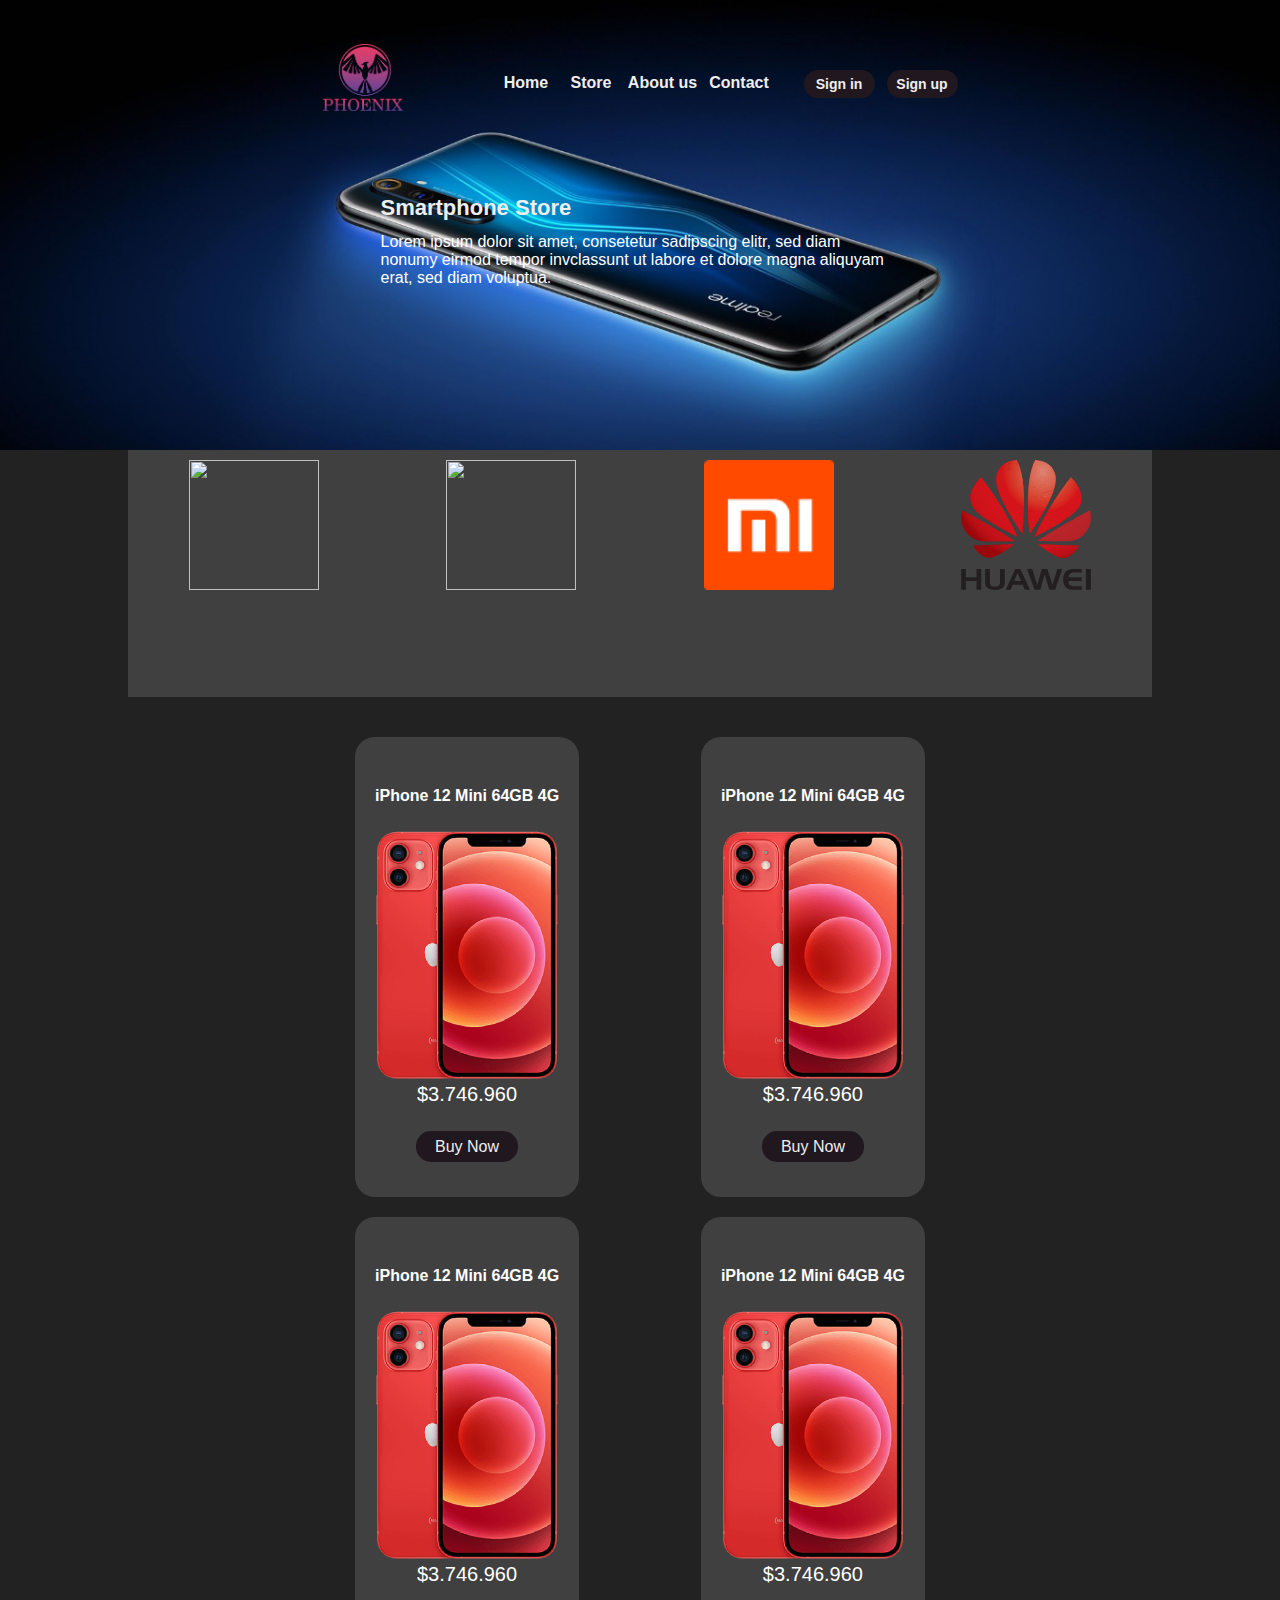
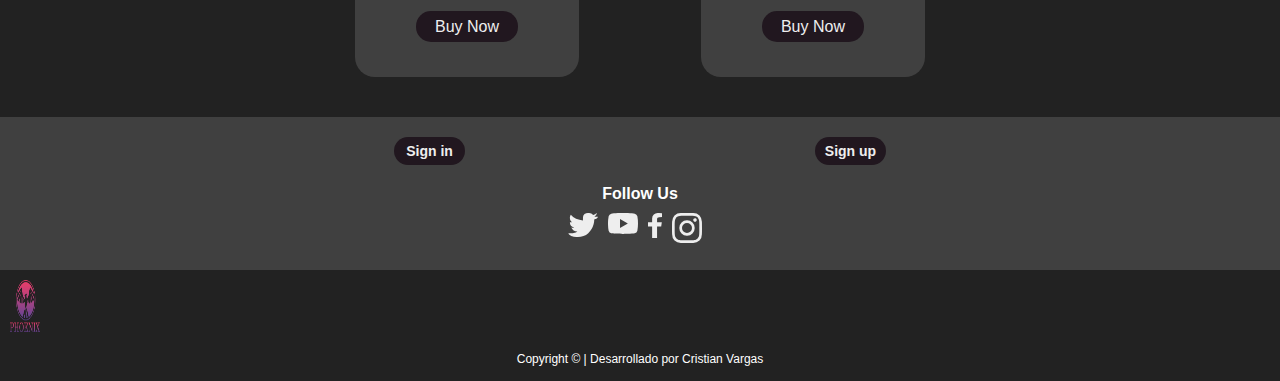
==== index.html @ 71bb582a "mend" ====
<!DOCTYPE html>
<html lang="en">
    <head>
        <meta charset="UTF-8">
        <meta name="robots" content="index, follow">
        <meta name="description" content="Store Celphone">
        <meta http-equiv="X-UA-Compatible" content="IE=edge">
        <meta name="viewport" content="wclassth=device-wclassth, initial-scale=1.0">
        <title>Document</title>
        <link rel="stylesheet" href="./css/style.css">
        <link rel="stylesheet" href="./css/tablet.css" media="screen and (min-width:600px)">
        <link rel="stylesheet" href="./css/desktop.css" media="screen and (min-width:800px)">
    </head>
    <body>
        <header class="site-header">
            <div class="header-container">
                <div class="header-menu">
                    <div class="logo-container">
                        <figure class="logo">
                            <a href="index.html">
                                <img src="./assets/img/Logo.png" alt="">
                            </a>
                            </figure>
                    </div>
                    <div class="menu-container">
                        <input type="checkbox" id="btn-nav">
                        <label for="btn-nav">
                            <img src="./assets/img/menu.svg" alt="">
                        </label>
                        <nav class="nav-menu">
                            <ul>
                                <li class="nav-menu_items home"><a href="">Home</a></li>
                                <li class="nav-menu_items"><a href="">Store</a></li>
                                <li class="nav-menu_items about"><a href="">About us</a></li>
                                <li class="nav-menu_items contact"><a href="">Contact</a></li>
                            </ul>
                        </nav>
                    </div>
                    <div class="sessions sessions-header">
                        <input class="btn btn-session login" type="button" value="Sign in">
                        <input class="btn btn-session registre" type="button" value="Sign up">
                    </div>
                </div>
            </div>
        </header>
        <main class="site-content">
            <!-- PORTADA -->
            <div class="cover-site">
                <div class="cover-text">
                    <h1 class="cover-text__title">Smartphone Store</h1>
                    <p class="cover-text__parrafo">Lorem ipsum dolor sit amet, consetetur sadipscing elitr, sed diam nonumy eirmod tempor invclassunt ut labore et dolore magna aliquyam erat, sed diam voluptua.</p>
                </div>
            </div>
            <div class="marks-site">
                <div class="marks-container">
                    <figure class="marks-container__items apple">
                        <img src="./assets/img/apple.svg" alt="">
                     </figure>
                    <figure class="marks-container__items">
                        <img src="./assets/img/galaxy.svg" alt="">
                     </figure>
                    <figure class="marks-container__items xiaomi">
                        <img src="./assets/img/xiaomi.png" alt="">
                     </figure>
                    <figure class="marks-container__items">
                        <img src="./assets/img/huawei.svg" alt="">
                     </figure>
                </div>
            </div>
            <div class="products-site">
                <div class="products-container">
                    <div class="products">
                        <p class="products-name">iPhone 12 Mini 64GB 4G</p>
                        <figure class="products-photo">
                            <img src="./assets/img/iphone12-red-1-lg-1@3x.png" alt="">
                        </figure>
                        <p class="products-price">$3.746.960</p>
                        <input class="btn" type="button" value="Buy Now">
                    </div>
                    <div class="products">
                        <p class="products-name">iPhone 12 Mini 64GB 4G</p>
                        <figure class="products-photo">
                            <img src="./assets/img/iphone12-red-1-lg-1@3x.png" alt="">
                        </figure>
                        <p class="products-price">$3.746.960</p>
                        <input class="btn" type="button" value="Buy Now">
                    </div>
                </div>
                <!-- MIRAR COMO USAR EL DISPLAY GRclass PARA LOS PRODUCTOS -->
                <div class="products-container products-two">
                    <div class="products">
                        <p class="products-name">iPhone 12 Mini 64GB 4G</p>
                        <figure class="products-photo">
                            <img src="./assets/img/iphone12-red-1-lg-1@3x.png" alt="">
                        </figure>
                        <p class="products-price">$3.746.960</p>
                        <input class="btn" type="button" value="Buy Now">
                    </div>
                    <div class="products">
                        <p class="products-name">iPhone 12 Mini 64GB 4G</p>
                        <figure class="products-photo">
                            <img src="./assets/img/iphone12-red-1-lg-1@3x.png" alt="">
                        </figure>
                        <p class="products-price">$3.746.960</p>
                        <input class="btn" type="button" value="Buy Now">
                    </div>
                </div>
            </div>
        </main>
        <footer class="site-footer">
            <div class="footer-container">
                <!-- botones de sesión -->
                <div class="sessions">
                    <input class="btn btn-session" type="button" value="Sign in">
                    <input class="btn btn-session" type="button" value="Sign up">
                </div>
                <div class="follows">
                    <!-- redes sociales -->
                    <p class="title-follow">Follow Us</p>
                    <div class="icon-follow">
                        <figure class="icon-follow__items">
                            <img src="./assets/img/twitter.svg" alt="">
                        </figure>
                        <figure class="icon-follow__items">
                            <img src="./assets/img/youtube.svg" alt="">
                        </figure>
                        <figure class="icon-follow__items">
                            <img src="./assets/img/facebook.svg" alt="">
                        </figure>
                        <figure class="icon-follow__items">
                            <img src="./assets/img/instagram.svg" alt="">
                        </figure>
                    </div>
                </div>
            </div>
            <div class="copyright-container">
                <figure class="logo logo-footer">
                    <img src="./assets/img/Logo.png" alt="">
                </figure>
                <p class="text-copyright">
                    Copyright &copy; | Desarrollado por Cristian Vargas
                </p>
            </div>
        </footer>
    </body>
</html>
---- css/style.css ----
* {
    box-sizing: border-box;
    margin: 0;
    padding: 0;
}

html {
    font-size: 62.5%;
    font-family: 'roboto', sans-serif;
    background-color: #222222;
}

h1 {
    font-size: 2.2rem; 
    color: #eeeeee;
}

a {
    display: block;
    text-decoration: none;
    color: #eeeeee;
}

p {
    color: white;
    font-size: 1.6rem;
    font-family: 'Segoe UI', Tahoma, Geneva, Verdana, sans-serif;
    font-weight: 100;
}

/* HEADER  */

.site-header {
    width: 100%;
    margin-bottom: 2rem;
    font-size: 1.6rem;
}

.header-container {
    padding-top: 2rem;
}

.logo-container {
    margin-bottom: 1.2rem;
}

.logo {
    margin: 0 auto;
    width: 8rem;
    height: 6.7rem;
}

.logo a {
    width: 100%;
    height: 100%;
}

.logo img{
    width: 100%;
    height: 100%;
}


#btn-nav {
    display: none;
}


#btn-nav:checked ~ .nav-menu {
    margin: 0;
}

.menu-container {
    padding-bottom: 1.2rem ;
}

.menu-container img {
    margin-top: .5rem;
}

.menu-container label {
    margin: 0 auto;
    display: block;
    box-sizing: content-box;
    width: 3rem;
    height: 3rem;
    padding: 1rem;
}

.menu-container label:hover {
    cursor: pointer;
    background: #404040;
}

.nav-menu {
    position: absolute;
    background-color: #222222;
    width: 100%;
    margin-left: -100%;
    padding-top: 1rem;
}

.nav-menu ul {
    list-style: none;
}

.nav-menu li {
    width: 100%;
    text-align: center;
    border-bottom: .1rem solid #404040;
    height: 100%;
}

.nav-menu li a {
    padding: 1.5rem;
    height: 100%;
    font-weight: bold;
}

.nav-menu__items .home {
    border-top: .1rem solid #404040; 
}

.nav-menu li a:hover {
    cursor: pointer;
    background-color: #404040;
}

/* CONTAINT */

    /* portada cell */

.cover-site {
    height: 28.6rem;
    min-height: 28.6rem;
    width: 100%;
    background-color: #404040;
    background-image: url("/assets/img/portada.png");
    background-repeat: no-repeat;
    background-position: center;
    background-size: contain;
}

.cover-text {
    padding: 2rem 3.6rem;
    margin-bottom: 2rem;
}

.cover-text__title {
    text-align: center;
    margin-top: 5rem;
}

.cover-text__parrafo {
    margin: 1.2rem 1.7rem 5rem;
}

    /* MARCAS */

.marks-site {
    margin-top: 2rem;
    width: 100%;
    height: 24.7rem;
    min-height: 24.7rem;
    background-color: #404040;
}

.marks-container {
    padding: 2rem 0rem;
    margin: 0rem 5.7rem;
    display: flex;
    flex-wrap: wrap;
    justify-content: space-between;
    align-content: center;
}

.marks-container__items {
    width: 8.7rem;
    height: 8.7rem;
}

.marks-container__items img {
    width: 100%;
    height: 100%;
}

.apple {
    margin-bottom: 3.3rem;
    margin-right: 3.3rem;
}

    /* PRODUCTS */

.products-site {
    margin: 2rem 1.6rem;
    /* border: 1px solid white; */
}

/* Contenedor de todos los productos, revisar display feColorMatrix */
.products-container {
    display: flex;
    justify-content: space-evenly;
}

.products {
    background-color: #404040 ;
    border-radius: 2rem;
    margin: 2rem 1rem;
    width: 15.4rem;
    min-width: 15.4rem;
    text-align: center;
}

/* Temporal mientras repaso display: grid */
.products-two .products {
    margin-top: 0;
}


.products .products-name {
    font-size: 1.2rem;
    font-weight: bold;
    padding-top: 2rem;
    margin-bottom: 2rem;
}

.products-photo {
    width: 13.2rem;
    margin: 0 auto;
}

.products-photo img {
    width: 100%;
}

.products .products-price {
    padding-top: 0;
    margin-bottom: 1rem;
}

/* BOTONES */
.btn {
    background-color: #21171F;
    width: 10.2rem;
    height: 3.1rem;
    margin: 0 2.6rem 2rem;
    border: none;
    border-radius: 1.5rem;
    color: #eeeeee;
    font-size: 1.6rem;
}

/* FOOTER  */


.footer-container {
    background-color: #404040;
    min-height:15.3rem ;
}

/* darle posición a los botones sign in y sign up */
.sessions {
    padding-top: 2rem;
    margin: 0rem 4.4rem 2rem;
    display: flex;
    justify-content: space-evenly;
    align-self: center;
}

.btn-session {
    margin: 0;
}


.follows {
    text-align: center;
}

.title-follow {
    font-weight: bold;
}

/* centrar los iconos de redes sociales */
.icon-follow {
    display: flex;
    justify-content: center;
    align-self: center;
    margin: 0 auto;
}

.icon-follow__items {
    padding-right: 1rem;
    padding-top: 1rem;
}

.logo-footer {
    padding: 1rem 1rem .5rem; /*arriba, derecha-izquierda, abajo*/
    width: 5rem;
}

.text-copyright {
    text-align: center;
    font-size: 1.2rem;
    padding: 1.5rem;
    height: 100%;
}

/* quitar los botones de la sesiones del header mobile */
.sessions-header {
    display:none
}
---- css/tablet.css ----
.site-header {
    margin: 0 auto;
}

.header-container {
    background-image: url("/assets/img/portadaWeb.png");
    background-repeat: no-repeat;
    background-position: center center;
    background-size: cover;
    width: 100%;
    position: relative;
    height: 45rem;
    padding: 0;
    padding-top: 4.4rem;
}

.header-menu {
    /* width: 62.5rem; */
    max-width: 63.5rem;
    height: 6.7rem;
    margin: 0 auto;
    margin-bottom: 25px;
    /* margin: 0 5.8rem; */
    display: flex;
    flex-wrap: wrap;
    justify-content: space-between;
    align-items: center;
    text-align: center;
}

.logo{
    /* width: 6.7rem; */
    /* height: 5.6rem; */
    margin: 0;
    margin-right: 6rem;
}


/* retirar el menu burguer */
.menu-container {
    padding: 0;
} 

#btn-nav,
.menu-container label {
    display: none;
}

/* retirar el menu burguer */
.nav-menu {
    width: 100%;
    position: static;
    margin: 0 auto;
    padding: 0;
    background-color: transparent;
}

.nav-menu ul {
    margin-left: 1.2rem;
    display: flex;
    justify-content: space-between;
    align-self: center;
}

.nav-menu ul li,
.home {
    width: 6.5rem;
    border: none;
    /* width: 65px; */
    /* margin-right: 1rem; */
    /* border-left: 1px solid #222222; */
}

.nav-menu li a {
    padding: 0;
    padding-top: 10px;
    height: 4rem;
}

.about {
    width: 78px;
}

.about a {
    width: 78px;
    padding-right: 1rem;
}

.contact {
    width: 78px;
    margin-left: 1.8rem;
}

.nav-menu li a:hover {
    background-color:dodgerblue;
}

/* mostrar los botones se las sesiones en tablet */
.sessions-header {
    display:flex;
    justify-content: space-evenly;
    margin: 0;
    padding: 0;
    margin-left: 1.3rem;
}

.btn-session {
    width: 7.1rem;
    height: 2.8rem;
    font-size: 1.4rem;
    font-weight: bold;
}

.btn-session:hover {
    cursor: pointer;
    background-color: #222222;
}

.login {
    margin-right: 1.2rem;
}

/* CONTAINT */
    /* PORTADA */
/* quitar la imagen de la portada mobile, 
subir el contenido a la región del header */
.cover-site {
    background-image: none;
    background-color: transparent;
    position: absolute;
    top: 12.5rem;
    margin: 0 auto;
}

.cover-text {
    margin: 0 auto;
    max-width: 62.5rem;
}

.cover-text__title {
    text-align: start;
    margin-left: 1.7rem;
}

/* MARCAS */
.marks-site {
    margin: 0;
}

.marks-container {
    width: 90%;
    padding: 0;
    margin: 0 auto;
    margin-top: 5.6rem;
    margin-bottom: 5.6rem;
}

/* darle tamaños especificos a los contenedores de imagenes */
.marks-container__items {
    min-width: 13rem;
    min-height: 13rem;
    margin: 0 auto;
    margin: 1rem;
}

    /* PRODUCTS */
.products {
    width: 22.4rem;
    max-width: 57.4rem;
    height: 46rem;
}

.products .products-name {
    font-size: 1.6rem;
    margin-bottom: 2rem;
    margin-top: 3rem;
}

.products-photo {
    width: 19.2rem;
    height: 25.8rem;
}

.products .products-price {
    /* margin-top: 1rem; */
    margin-bottom: 2.5rem;
    font-size: 2rem;

}

.btn-buy {
    width: 14.6rem;
    height: 4.5rem;
    margin-bottom: 3rem;
    font-size: 1.6rem;
}

/* resolution desktop*/

@media (min-width: 1000px) {
    .site-header {
        width: 100%;
    }
    .site-content {
        width: 80%;
        margin: 0 auto;
        min-width: 100rem;
    }

    .cover-site {
        width: 80%;
        margin: 0 auto;
    }

    .marks-container {
        max-width: 90%;
        margin: 0 auto;
    }

    .products-container {
        max-width: 80%;
        margin: 0 auto;
    }
}
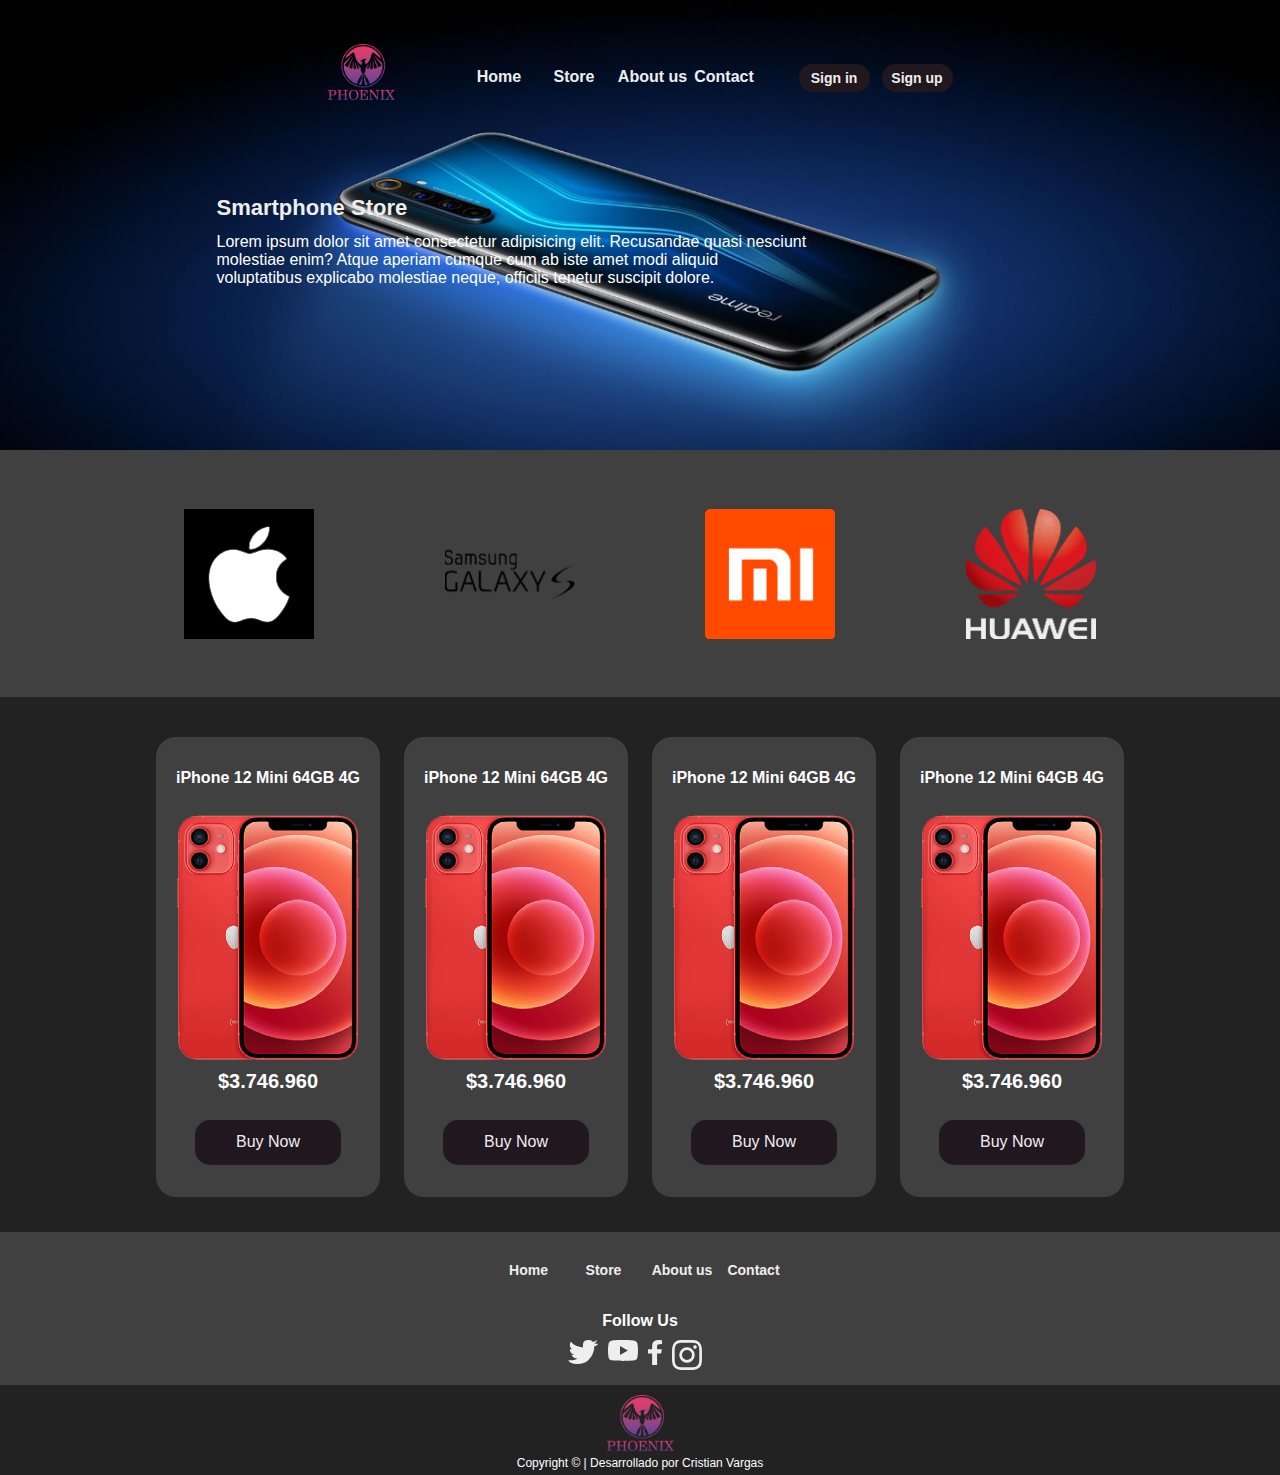
==== commit da99107e: "responsive desing: Footer" ====
--- a/index.html
+++ b/index.html
@@ -9,7 +9,7 @@
         <title>Document</title>
         <link rel="stylesheet" href="./css/style.css">
         <link rel="stylesheet" href="./css/tablet.css" media="screen and (min-width:600px)">
-        <link rel="stylesheet" href="./css/desktop.css" media="screen and (min-width:800px)">
+        <link rel="stylesheet" href="./css/desktop.css" media="screen and (min-width:1000px)">
     </head>
     <body>
         <header class="site-header">
@@ -32,7 +32,7 @@
                                 <li class="nav-menu_items home"><a href="">Home</a></li>
                                 <li class="nav-menu_items"><a href="">Store</a></li>
                                 <li class="nav-menu_items about"><a href="">About us</a></li>
-                                <li class="nav-menu_items contact"><a href="">Contact</a></li>
+                                <li class="nav-menu_items"><a href="">Contact</a></li>
                             </ul>
                         </nav>
                     </div>
@@ -48,22 +48,36 @@
             <div class="cover-site">
                 <div class="cover-text">
                     <h1 class="cover-text__title">Smartphone Store</h1>
-                    <p class="cover-text__parrafo">Lorem ipsum dolor sit amet, consetetur sadipscing elitr, sed diam nonumy eirmod tempor invclassunt ut labore et dolore magna aliquyam erat, sed diam voluptua.</p>
+                    <p class="cover-text__parrafo">Lorem ipsum dolor sit amet consectetur adipisicing elit. Recusandae quasi nesciunt molestiae enim? Atque aperiam cumque cum ab iste amet modi aliquid voluptatibus explicabo molestiae neque, officiis tenetur suscipit dolore.</p>
                 </div>
             </div>
             <div class="marks-site">
                 <div class="marks-container">
                     <figure class="marks-container__items apple">
-                        <img src="./assets/img/apple.svg" alt="">
+                        <!-- tamaños de las imagenes segun la resolución de pantalla -->
+                        <img srcset="./assets/img/apple.png 200w,
+                                     ./assets/img/apple@2x.png 600w,
+                                     ./assets/img/apple@3x.png 800w"
+                             sizes="(min-width:375px) 375w"
+                             src="./assets/img/apple.png" alt="">
                      </figure>
                     <figure class="marks-container__items">
-                        <img src="./assets/img/galaxy.svg" alt="">
+                        <img srcset="./assets/img/galaxy.png 200w,
+                                     ./assets/img/galaxy@2x.png 600w,
+                                     ./assets/img/galaxy@3x.png 800w"
+                             src="./assets/img/galaxy.png" alt="">
                      </figure>
                     <figure class="marks-container__items xiaomi">
-                        <img src="./assets/img/xiaomi.png" alt="">
+                        <img srcset="./assets/img/xiaomi.png 200w,
+                                     ./assets/img/xiaomi@2x.png 600w,
+                                     ./assets/img/xiaomi@3x.png 800w"
+                             src="./assets/img/xiaomi.png" alt="">
                      </figure>
                     <figure class="marks-container__items">
-                        <img src="./assets/img/huawei.svg" alt="">
+                        <img srcset="./assets/img/huawei.png 200w,
+                                     ./assets/img/huawei@2x.png 600w,
+                                     ./assets/img/huawei@3x.png 800w"
+                             src="./assets/img/huawei.svg" alt="">
                      </figure>
                 </div>
             </div>
@@ -75,7 +89,7 @@
                             <img src="./assets/img/iphone12-red-1-lg-1@3x.png" alt="">
                         </figure>
                         <p class="products-price">$3.746.960</p>
-                        <input class="btn" type="button" value="Buy Now">
+                        <input class="btn btn-buy" type="button" value="Buy Now">
                     </div>
                     <div class="products">
                         <p class="products-name">iPhone 12 Mini 64GB 4G</p>
@@ -83,18 +97,7 @@
                             <img src="./assets/img/iphone12-red-1-lg-1@3x.png" alt="">
                         </figure>
                         <p class="products-price">$3.746.960</p>
-                        <input class="btn" type="button" value="Buy Now">
-                    </div>
-                </div>
-                <!-- MIRAR COMO USAR EL DISPLAY GRclass PARA LOS PRODUCTOS -->
-                <div class="products-container products-two">
-                    <div class="products">
-                        <p class="products-name">iPhone 12 Mini 64GB 4G</p>
-                        <figure class="products-photo">
-                            <img src="./assets/img/iphone12-red-1-lg-1@3x.png" alt="">
-                        </figure>
-                        <p class="products-price">$3.746.960</p>
-                        <input class="btn" type="button" value="Buy Now">
+                        <input class="btn btn-buy"  type="button" value="Buy Now">
                     </div>
                     <div class="products">
                         <p class="products-name">iPhone 12 Mini 64GB 4G</p>
@@ -102,15 +105,35 @@
                             <img src="./assets/img/iphone12-red-1-lg-1@3x.png" alt="">
                         </figure>
                         <p class="products-price">$3.746.960</p>
-                        <input class="btn" type="button" value="Buy Now">
+                        <input class="btn btn-buy" type="button" value="Buy Now">
                     </div>
+
+                    <div class="products">
+                        <p class="products-name">iPhone 12 Mini 64GB 4G</p>
+                        <figure class="products-photo">
+                            <img src="./assets/img/iphone12-red-1-lg-1@3x.png" alt="">
+                        </figure>
+                        <p class="products-price">$3.746.960</p>
+                        <input class="btn btn-buy" type="button" value="Buy Now">
+                    </div>
+
                 </div>
             </div>
         </main>
         <footer class="site-footer">
             <div class="footer-container">
+                <div class="menu-container">
+                    <nav class="nav-menu menu-footer">
+                        <ul>
+                            <li class="nav-menu_items home"><a href="">Home</a></li>
+                            <li class="nav-menu_items"><a href="">Store</a></li>
+                            <li class="nav-menu_items about"><a href="">About us</a></li>
+                            <li class="nav-menu_items"><a href="">Contact</a></li>
+                        </ul>
+                    </nav>
+                </div>
                 <!-- botones de sesión -->
-                <div class="sessions">
+                <div class="sessions btn-footer">
                     <input class="btn btn-session" type="button" value="Sign in">
                     <input class="btn btn-session" type="button" value="Sign up">
                 </div>
--- a/css/style.css
+++ b/css/style.css
@@ -24,12 +24,11 @@
 p {
     color: white;
     font-size: 1.6rem;
-    font-family: 'Segoe UI', Tahoma, Geneva, Verdana, sans-serif;
+    font-family: 'roboto', sans-serif;
     font-weight: 100;
 }
 
 /* HEADER  */
-
 .site-header {
     width: 100%;
     margin-bottom: 2rem;
@@ -50,21 +49,14 @@
     height: 6.7rem;
 }
 
-.logo a {
-    width: 100%;
-    height: 100%;
-}
-
 .logo img{
     width: 100%;
     height: 100%;
 }
-
 
 #btn-nav {
     display: none;
 }
-
 
 #btn-nav:checked ~ .nav-menu {
     margin: 0;
@@ -102,6 +94,10 @@
 
 .nav-menu ul {
     list-style: none;
+    display: flex;
+    flex-direction: column;
+    margin: 0;
+    padding: 0;
 }
 
 .nav-menu li {
@@ -112,6 +108,8 @@
 }
 
 .nav-menu li a {
+    margin: 0 auto;
+    display: block;
     padding: 1.5rem;
     height: 100%;
     font-weight: bold;
@@ -127,21 +125,20 @@
 }
 
 /* CONTAINT */
-
     /* portada cell */
+.site-content {
+    margin: 0 auto;
+}
 
 .cover-site {
+    background-image: url("/assets/img/portadaWeb.png");
+    background-repeat: no-repeat;
+    background-position: center;
+    background-size: cover;
     height: 28.6rem;
     min-height: 28.6rem;
     width: 100%;
     background-color: #404040;
-    background-image: url("/assets/img/portada.png");
-    background-repeat: no-repeat;
-    background-position: center;
-    background-size: contain;
-}
-
-.cover-text {
     padding: 2rem 3.6rem;
     margin-bottom: 2rem;
 }
@@ -152,90 +149,100 @@
 }
 
 .cover-text__parrafo {
-    margin: 1.2rem 1.7rem 5rem;
+    margin: 1.2rem 1.7rem 0;
 }
 
     /* MARCAS */
-
 .marks-site {
     margin-top: 2rem;
     width: 100%;
-    height: 24.7rem;
+    min-width: 37.5rem;
+    height: 100%;
     min-height: 24.7rem;
+    display: flex;
+    justify-content: space-between;
+    flex-wrap: wrap;
     background-color: #404040;
 }
 
 .marks-container {
-    padding: 2rem 0rem;
-    margin: 0rem 5.7rem;
+    width: 100%;
+    margin: 0 auto;
     display: flex;
     flex-wrap: wrap;
+    justify-content: space-evenly;
+    align-content: center;
+}
+
+.marks-container__items {
+    max-width: 8.7rem;
+    max-height: 8.7rem;
+    margin: 2rem;
+}
+
+.marks-container__items img {
+    width: 100%;
+    height: 100%;
+}
+
+    /* PRODUCTS */
+.products-site {
+    margin: 2rem 2rem;
+    /* border: 1px solid white; */
+}
+
+/* Contenedor de todos los productos, revisar display feColorMatrix */
+.products-container {
+    padding-top: 2rem;
+    display: flex;
     justify-content: space-between;
     align-content: center;
-}
-
-.marks-container__items {
-    width: 8.7rem;
-    height: 8.7rem;
-}
-
-.marks-container__items img {
-    width: 100%;
-    height: 100%;
-}
-
-.apple {
-    margin-bottom: 3.3rem;
-    margin-right: 3.3rem;
-}
-
-    /* PRODUCTS */
-
-.products-site {
-    margin: 2rem 1.6rem;
-    /* border: 1px solid white; */
-}
-
-/* Contenedor de todos los productos, revisar display feColorMatrix */
-.products-container {
-    display: flex;
-    justify-content: space-evenly;
+    flex-wrap: wrap;
 }
 
 .products {
     background-color: #404040 ;
     border-radius: 2rem;
-    margin: 2rem 1rem;
-    width: 15.4rem;
+    display: flex;
+    flex-wrap: wrap;
+    justify-content: space-evenly;
+    align-content: center;
+    flex-direction: column;
+    margin: 0 auto;
+    margin-bottom: 1.5rem;
     min-width: 15.4rem;
-    text-align: center;
+    height: 100%;
+    min-height: 31.6rem;
 }
 
 /* Temporal mientras repaso display: grid */
-.products-two .products {
-    margin-top: 0;
-}
-
-
 .products .products-name {
     font-size: 1.2rem;
     font-weight: bold;
-    padding-top: 2rem;
+    margin: 0 auto;
     margin-bottom: 2rem;
+    margin-top: 2rem;
 }
 
 .products-photo {
     width: 13.2rem;
+    min-width: 13.2rem;
+    height: 17.8rem;
+    min-height: 17.8rem;
     margin: 0 auto;
 }
 
 .products-photo img {
     width: 100%;
+    height: 100%;
 }
 
 .products .products-price {
     padding-top: 0;
+    margin: 0 auto;
     margin-bottom: 1rem;
+    font-size: 1.6rem;
+    font-weight: bold;
 }
 
 /* BOTONES */
@@ -243,16 +250,20 @@
     background-color: #21171F;
     width: 10.2rem;
     height: 3.1rem;
-    margin: 0 2.6rem 2rem;
+    margin: 0 auto;
     border: none;
     border-radius: 1.5rem;
     color: #eeeeee;
     font-size: 1.6rem;
+    margin-bottom: 2rem;
+}
+
+.btn:hover {
+    cursor: pointer;
+    background-color: #222222;
 }
 
 /* FOOTER  */
-
-
 .footer-container {
     background-color: #404040;
     min-height:15.3rem ;
@@ -271,7 +282,6 @@
     margin: 0;
 }
 
-
 .follows {
     text-align: center;
 }
@@ -294,14 +304,17 @@
 }
 
 .logo-footer {
-    padding: 1rem 1rem .5rem; /*arriba, derecha-izquierda, abajo*/
+    /* padding: 1rem 1rem .5rem; arriba, derecha-izquierda, abajo */
+    margin: 0 auto;
+    margin-top: 1rem;
     width: 5rem;
+    height: 4.2rem;
 }
 
 .text-copyright {
     text-align: center;
     font-size: 1.2rem;
-    padding: 1.5rem;
+    padding: 0.5rem;
     height: 100%;
 }
 
--- a/css/tablet.css
+++ b/css/tablet.css
@@ -16,9 +16,9 @@
 }
 
 .header-menu {
-    /* width: 62.5rem; */
-    max-width: 63.5rem;
-    height: 6.7rem;
+    width: 62.5rem;
+    max-width: 62.5rem;
+    height: 5.6rem;
     margin: 0 auto;
     margin-bottom: 25px;
     /* margin: 0 5.8rem; */
@@ -30,12 +30,11 @@
 }
 
 .logo{
-    /* width: 6.7rem; */
-    /* height: 5.6rem; */
+    width: 6.7rem;
+    height: 5.6rem;
     margin: 0;
     margin-right: 6rem;
 }
-
 
 /* retirar el menu burguer */
 .menu-container {
@@ -58,18 +57,16 @@
 
 .nav-menu ul {
     margin-left: 1.2rem;
-    display: flex;
-    justify-content: space-between;
+    flex-direction: row;
+    justify-content: center;
     align-self: center;
 }
 
 .nav-menu ul li,
 .home {
-    width: 6.5rem;
     border: none;
-    /* width: 65px; */
-    /* margin-right: 1rem; */
-    /* border-left: 1px solid #222222; */
+    width: 65px;
+    margin-right: 1rem;
 }
 
 .nav-menu li a {
@@ -78,18 +75,9 @@
     height: 4rem;
 }
 
-.about {
-    width: 78px;
-}
-
 .about a {
-    width: 78px;
-    padding-right: 1rem;
-}
-
-.contact {
-    width: 78px;
-    margin-left: 1.8rem;
+    width: 72px;
+    margin-right: 1.5rem;
 }
 
 .nav-menu li a:hover {
@@ -102,7 +90,7 @@
     justify-content: space-evenly;
     margin: 0;
     padding: 0;
-    margin-left: 1.3rem;
+    margin-left: 3.2rem;
 }
 
 .btn-session {
@@ -196,6 +184,23 @@
     font-size: 1.6rem;
 }
 
+/* FOOTER */
+.btn-footer {
+    display: none;
+}
+
+.menu-footer {
+    padding-top: 2rem;
+    margin-bottom: 2rem;
+    font-size: 1.4rem;
+}
+
+.logo-footer {
+    margin: 0 auto;
+    margin-top: 1rem;
+}
+
+
 /* resolution desktop*/
 
 @media (min-width: 1000px) {
@@ -203,7 +208,7 @@
         width: 100%;
     }
     .site-content {
-        width: 80%;
+        /* width: 80%; */
         margin: 0 auto;
         min-width: 100rem;
     }
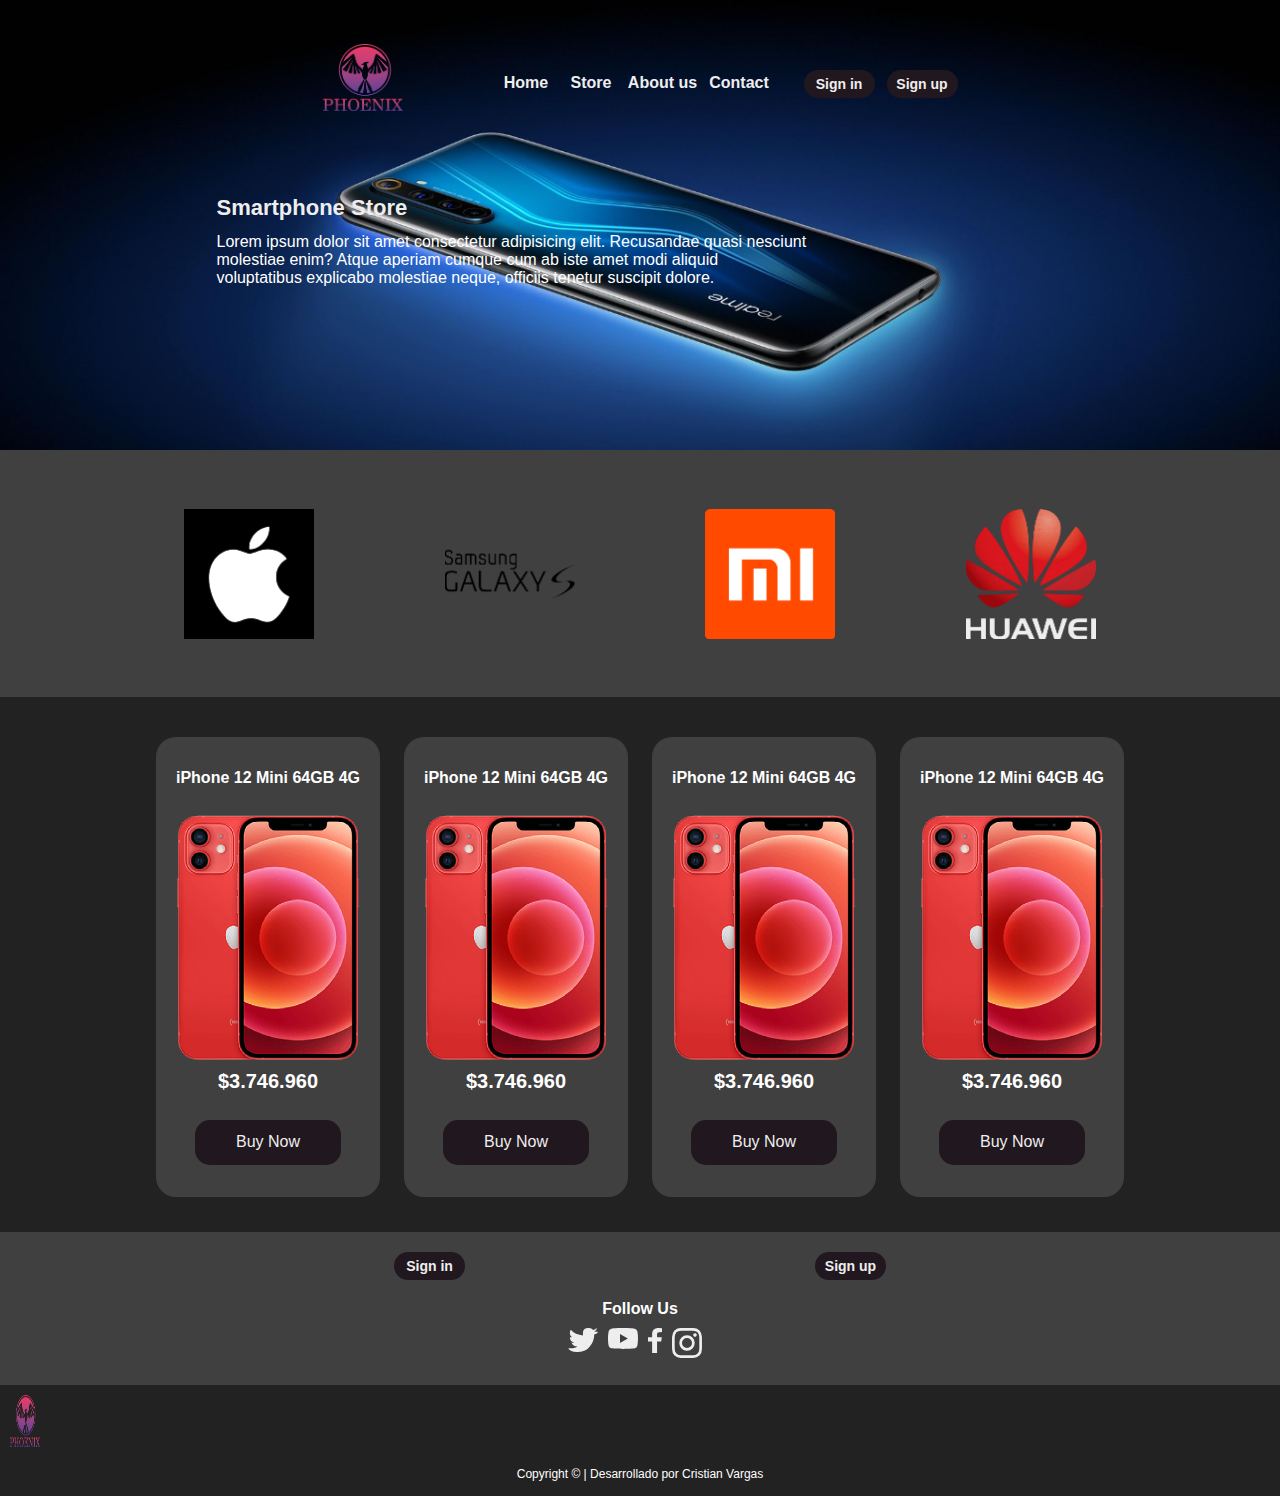
==== commit fe04f310: "Merge branch 'containt'" ====
--- a/index.html
+++ b/index.html
@@ -32,7 +32,7 @@
                                 <li class="nav-menu_items home"><a href="">Home</a></li>
                                 <li class="nav-menu_items"><a href="">Store</a></li>
                                 <li class="nav-menu_items about"><a href="">About us</a></li>
-                                <li class="nav-menu_items"><a href="">Contact</a></li>
+                                <li class="nav-menu_items contact"><a href="">Contact</a></li>
                             </ul>
                         </nav>
                     </div>
@@ -122,18 +122,8 @@
         </main>
         <footer class="site-footer">
             <div class="footer-container">
-                <div class="menu-container">
-                    <nav class="nav-menu menu-footer">
-                        <ul>
-                            <li class="nav-menu_items home"><a href="">Home</a></li>
-                            <li class="nav-menu_items"><a href="">Store</a></li>
-                            <li class="nav-menu_items about"><a href="">About us</a></li>
-                            <li class="nav-menu_items"><a href="">Contact</a></li>
-                        </ul>
-                    </nav>
-                </div>
                 <!-- botones de sesión -->
-                <div class="sessions btn-footer">
+                <div class="sessions">
                     <input class="btn btn-session" type="button" value="Sign in">
                     <input class="btn btn-session" type="button" value="Sign up">
                 </div>
--- a/css/style.css
+++ b/css/style.css
@@ -49,6 +49,11 @@
     height: 6.7rem;
 }
 
+.logo a {
+    width: 100%;
+    height: 100%;
+}
+
 .logo img{
     width: 100%;
     height: 100%;
@@ -94,10 +99,6 @@
 
 .nav-menu ul {
     list-style: none;
-    display: flex;
-    flex-direction: column;
-    margin: 0;
-    padding: 0;
 }
 
 .nav-menu li {
@@ -108,8 +109,6 @@
 }
 
 .nav-menu li a {
-    margin: 0 auto;
-    display: block;
     padding: 1.5rem;
     height: 100%;
     font-weight: bold;
@@ -304,17 +303,14 @@
 }
 
 .logo-footer {
-    /* padding: 1rem 1rem .5rem; arriba, derecha-izquierda, abajo */
-    margin: 0 auto;
-    margin-top: 1rem;
+    padding: 1rem 1rem .5rem; /*arriba, derecha-izquierda, abajo*/
     width: 5rem;
-    height: 4.2rem;
 }
 
 .text-copyright {
     text-align: center;
     font-size: 1.2rem;
-    padding: 0.5rem;
+    padding: 1.5rem;
     height: 100%;
 }
 
--- a/css/tablet.css
+++ b/css/tablet.css
@@ -16,9 +16,9 @@
 }
 
 .header-menu {
-    width: 62.5rem;
-    max-width: 62.5rem;
-    height: 5.6rem;
+    /* width: 62.5rem; */
+    max-width: 63.5rem;
+    height: 6.7rem;
     margin: 0 auto;
     margin-bottom: 25px;
     /* margin: 0 5.8rem; */
@@ -30,8 +30,8 @@
 }
 
 .logo{
-    width: 6.7rem;
-    height: 5.6rem;
+    /* width: 6.7rem; */
+    /* height: 5.6rem; */
     margin: 0;
     margin-right: 6rem;
 }
@@ -57,16 +57,18 @@
 
 .nav-menu ul {
     margin-left: 1.2rem;
-    flex-direction: row;
-    justify-content: center;
+    display: flex;
+    justify-content: space-between;
     align-self: center;
 }
 
 .nav-menu ul li,
 .home {
+    width: 6.5rem;
     border: none;
-    width: 65px;
-    margin-right: 1rem;
+    /* width: 65px; */
+    /* margin-right: 1rem; */
+    /* border-left: 1px solid #222222; */
 }
 
 .nav-menu li a {
@@ -75,9 +77,18 @@
     height: 4rem;
 }
 
+.about {
+    width: 78px;
+}
+
 .about a {
-    width: 72px;
-    margin-right: 1.5rem;
+    width: 78px;
+    padding-right: 1rem;
+}
+
+.contact {
+    width: 78px;
+    margin-left: 1.8rem;
 }
 
 .nav-menu li a:hover {
@@ -90,7 +101,7 @@
     justify-content: space-evenly;
     margin: 0;
     padding: 0;
-    margin-left: 3.2rem;
+    margin-left: 1.3rem;
 }
 
 .btn-session {
@@ -184,23 +195,6 @@
     font-size: 1.6rem;
 }
 
-/* FOOTER */
-.btn-footer {
-    display: none;
-}
-
-.menu-footer {
-    padding-top: 2rem;
-    margin-bottom: 2rem;
-    font-size: 1.4rem;
-}
-
-.logo-footer {
-    margin: 0 auto;
-    margin-top: 1rem;
-}
-
-
 /* resolution desktop*/
 
 @media (min-width: 1000px) {
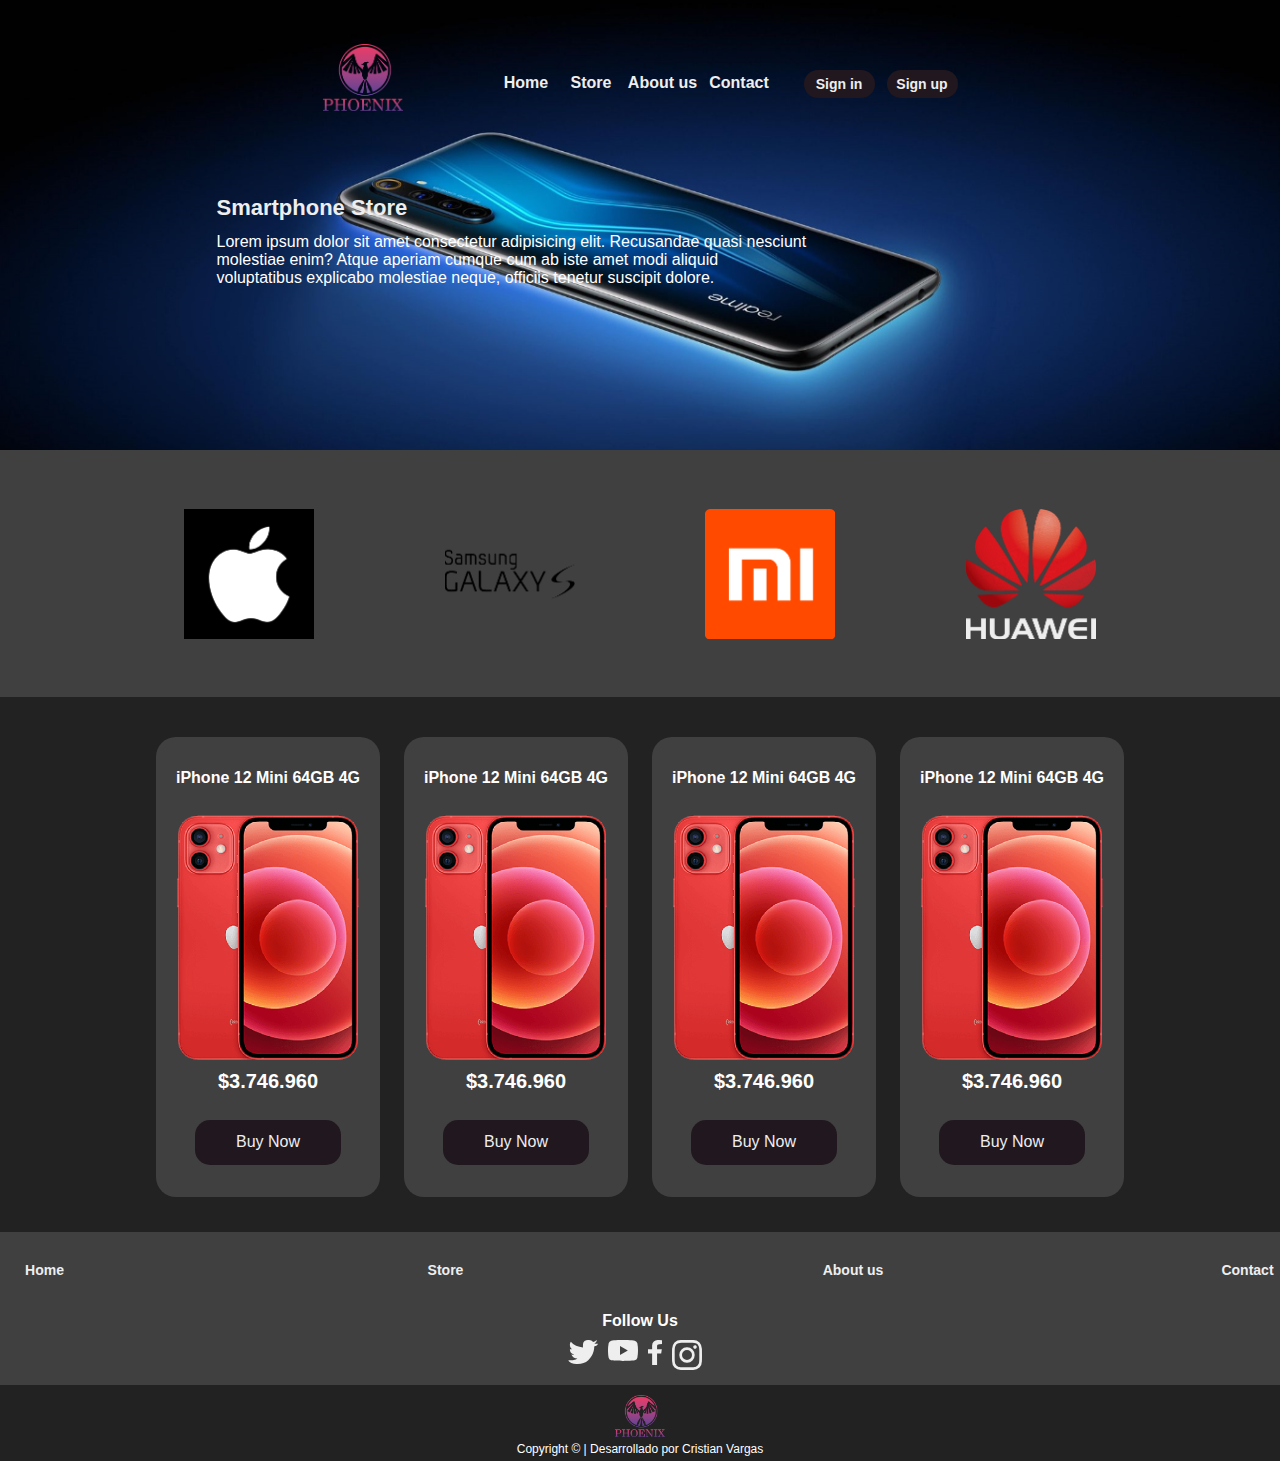
==== commit b2590d31: "Merge branch 'footer'" ====
--- a/index.html
+++ b/index.html
@@ -122,8 +122,18 @@
         </main>
         <footer class="site-footer">
             <div class="footer-container">
+                <div class="menu-container">
+                    <nav class="nav-menu menu-footer">
+                        <ul>
+                            <li class="nav-menu_items home"><a href="">Home</a></li>
+                            <li class="nav-menu_items"><a href="">Store</a></li>
+                            <li class="nav-menu_items about"><a href="">About us</a></li>
+                            <li class="nav-menu_items"><a href="">Contact</a></li>
+                        </ul>
+                    </nav>
+                </div>
                 <!-- botones de sesión -->
-                <div class="sessions">
+                <div class="sessions btn-footer">
                     <input class="btn btn-session" type="button" value="Sign in">
                     <input class="btn btn-session" type="button" value="Sign up">
                 </div>
--- a/css/style.css
+++ b/css/style.css
@@ -303,14 +303,17 @@
 }
 
 .logo-footer {
-    padding: 1rem 1rem .5rem; /*arriba, derecha-izquierda, abajo*/
+    /* padding: 1rem 1rem .5rem; arriba, derecha-izquierda, abajo */
+    margin: 0 auto;
+    margin-top: 1rem;
     width: 5rem;
+    height: 4.2rem;
 }
 
 .text-copyright {
     text-align: center;
     font-size: 1.2rem;
-    padding: 1.5rem;
+    padding: 0.5rem;
     height: 100%;
 }
 
--- a/css/tablet.css
+++ b/css/tablet.css
@@ -195,6 +195,23 @@
     font-size: 1.6rem;
 }
 
+/* FOOTER */
+.btn-footer {
+    display: none;
+}
+
+.menu-footer {
+    padding-top: 2rem;
+    margin-bottom: 2rem;
+    font-size: 1.4rem;
+}
+
+.logo-footer {
+    margin: 0 auto;
+    margin-top: 1rem;
+}
+
+
 /* resolution desktop*/
 
 @media (min-width: 1000px) {
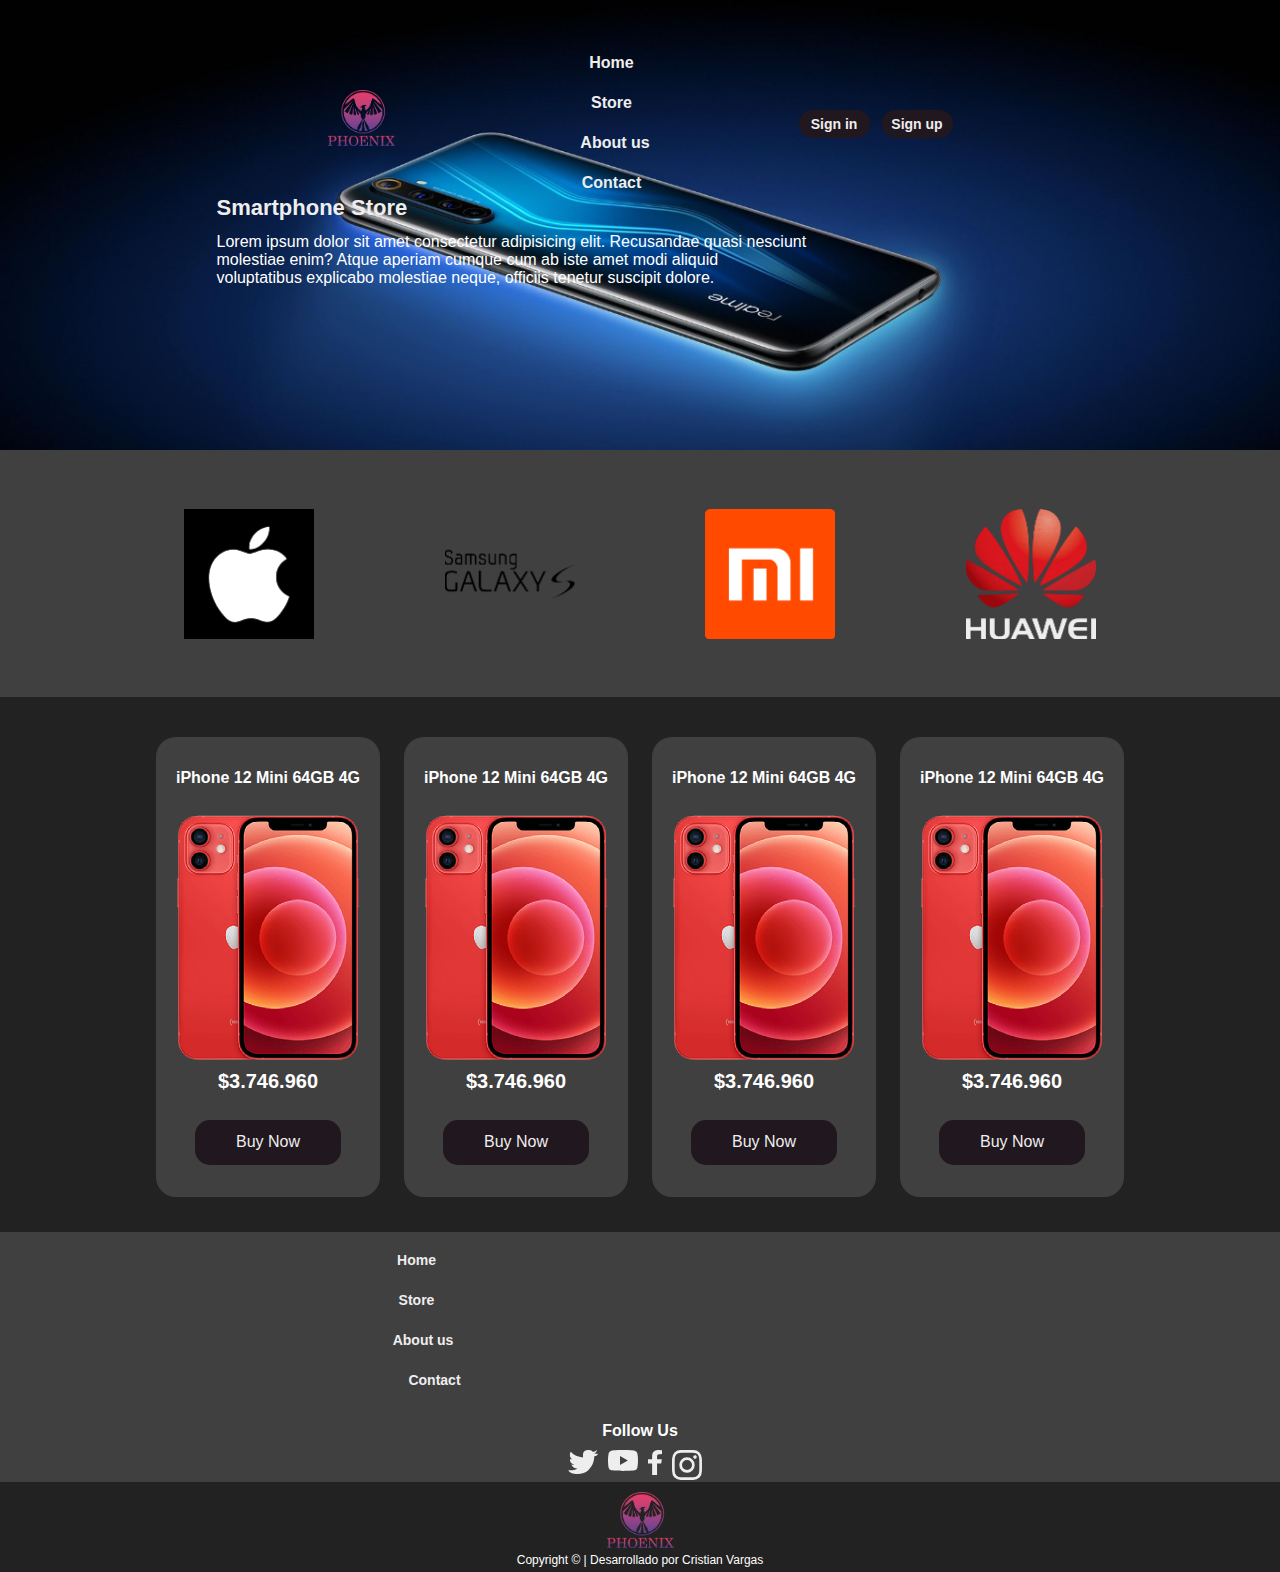
==== commit da20d1dc: "Correcciones del Responsive Design: footer" ====
--- a/index.html
+++ b/index.html
@@ -32,7 +32,7 @@
                                 <li class="nav-menu_items home"><a href="">Home</a></li>
                                 <li class="nav-menu_items"><a href="">Store</a></li>
                                 <li class="nav-menu_items about"><a href="">About us</a></li>
-                                <li class="nav-menu_items contact"><a href="">Contact</a></li>
+                                <li class="nav-menu_items"><a href="">Contact</a></li>
                             </ul>
                         </nav>
                     </div>
@@ -122,13 +122,13 @@
         </main>
         <footer class="site-footer">
             <div class="footer-container">
-                <div class="menu-container">
-                    <nav class="nav-menu menu-footer">
+                <div class="menu-footer">
+                    <nav class="nav-menu nav-footer">
                         <ul>
                             <li class="nav-menu_items home"><a href="">Home</a></li>
                             <li class="nav-menu_items"><a href="">Store</a></li>
-                            <li class="nav-menu_items about"><a href="">About us</a></li>
-                            <li class="nav-menu_items"><a href="">Contact</a></li>
+                            <li class="nav-menu_items about2"><a href="">About us</a></li>
+                            <li class="nav-menu_items contact2"><a href="">Contact</a></li>
                         </ul>
                     </nav>
                 </div>
--- a/css/tablet.css
+++ b/css/tablet.css
@@ -16,9 +16,9 @@
 }
 
 .header-menu {
-    /* width: 62.5rem; */
-    max-width: 63.5rem;
-    height: 6.7rem;
+    width: 62.5rem;
+    max-width: 62.5rem;
+    height: 5.6rem;
     margin: 0 auto;
     margin-bottom: 25px;
     /* margin: 0 5.8rem; */
@@ -30,8 +30,8 @@
 }
 
 .logo{
-    /* width: 6.7rem; */
-    /* height: 5.6rem; */
+    width: 6.7rem;
+    height: 5.6rem;
     margin: 0;
     margin-right: 6rem;
 }
@@ -57,18 +57,16 @@
 
 .nav-menu ul {
     margin-left: 1.2rem;
-    display: flex;
-    justify-content: space-between;
+    flex-direction: row;
+    justify-content: center;
     align-self: center;
 }
 
 .nav-menu ul li,
 .home {
-    width: 6.5rem;
     border: none;
-    /* width: 65px; */
-    /* margin-right: 1rem; */
-    /* border-left: 1px solid #222222; */
+    width: 65px;
+    margin-right: 1rem;
 }
 
 .nav-menu li a {
@@ -77,18 +75,9 @@
     height: 4rem;
 }
 
-.about {
-    width: 78px;
-}
-
 .about a {
-    width: 78px;
-    padding-right: 1rem;
-}
-
-.contact {
-    width: 78px;
-    margin-left: 1.8rem;
+    width: 72px;
+    margin-right: 1.5rem;
 }
 
 .nav-menu li a:hover {
@@ -101,7 +90,7 @@
     justify-content: space-evenly;
     margin: 0;
     padding: 0;
-    margin-left: 1.3rem;
+    margin-left: 3.2rem;
 }
 
 .btn-session {
@@ -201,9 +190,31 @@
 }
 
 .menu-footer {
-    padding-top: 2rem;
+    margin: 0 auto;
+    padding-top: 1rem;
     margin-bottom: 2rem;
     font-size: 1.4rem;
+}
+
+.nav-footer ul {
+    font-size: 1.4rem;
+    margin: 0 auto;
+    width: 40%;
+    justify-content: center;
+}
+
+.about2 {
+    width: 7.8rem;
+}
+
+.about2 a {
+    width: 7.8rem;
+    padding-right: 1rem;
+}
+
+.contact2 {
+    width: 7.8rem;
+    margin-left: 1.8rem;
 }
 
 .logo-footer {
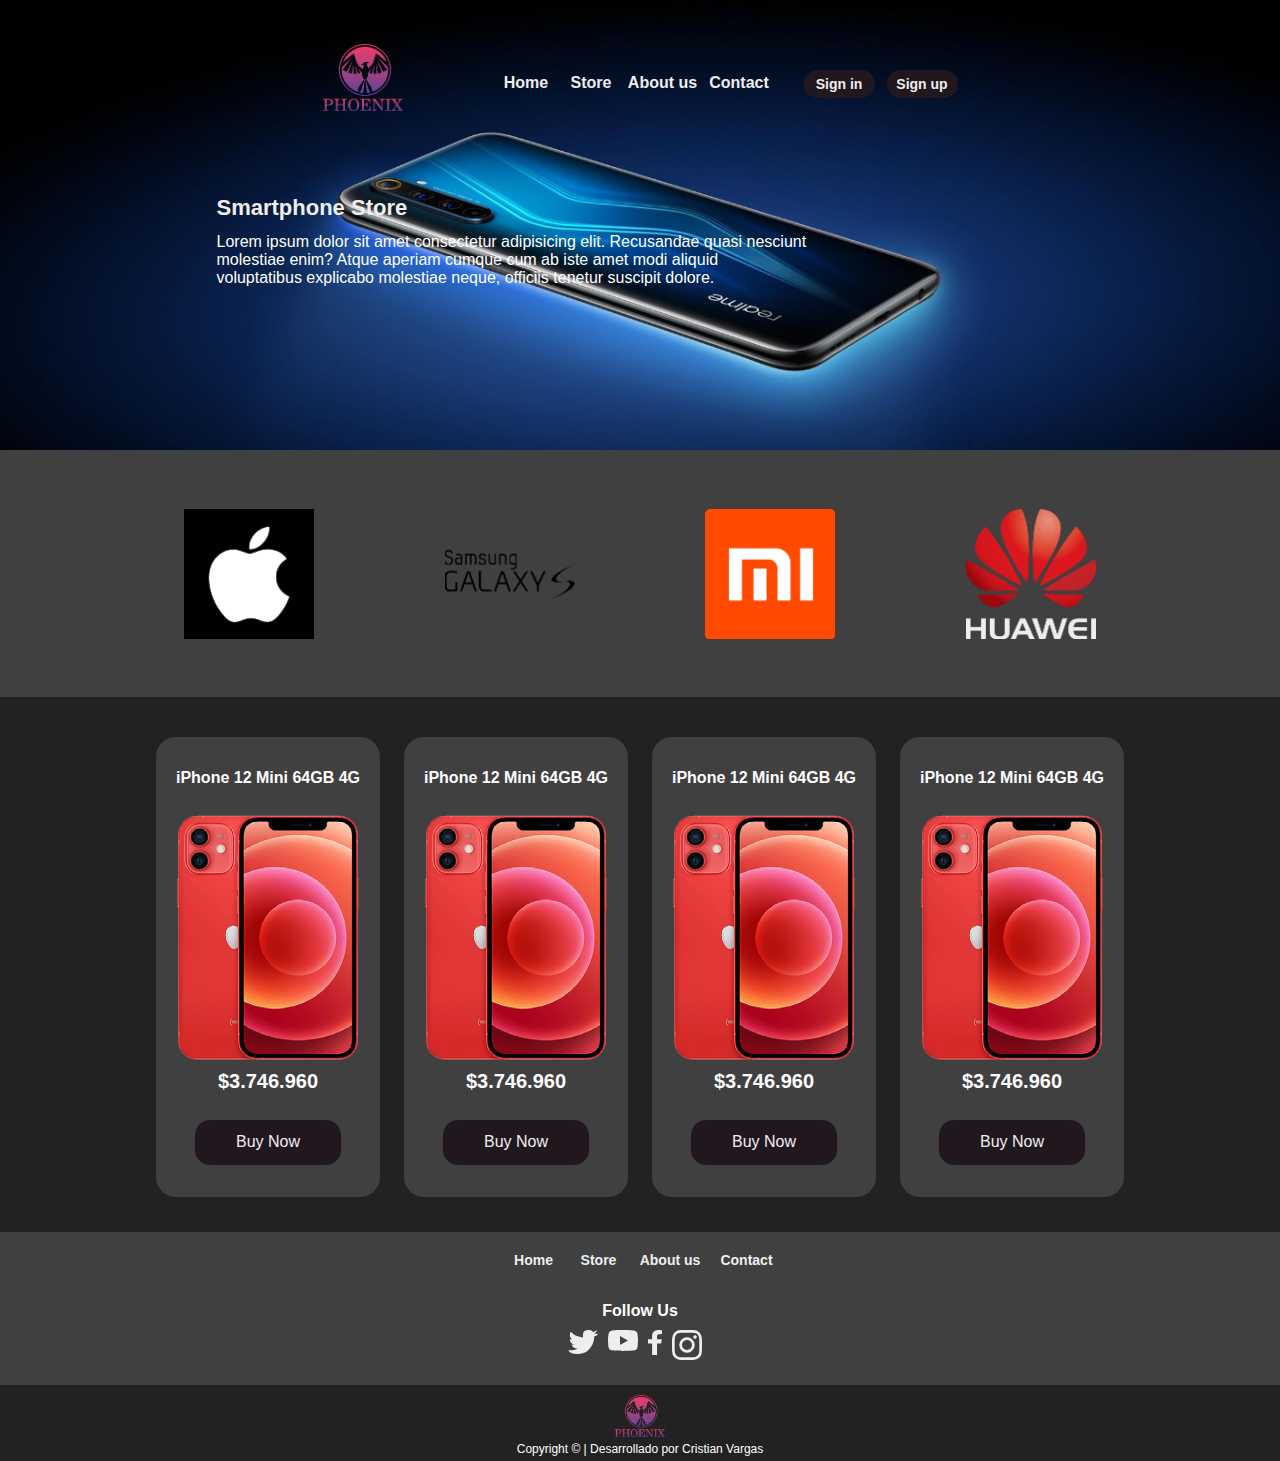
==== commit dc80081f: "Merge branch 'footer'" ====
--- a/index.html
+++ b/index.html
@@ -6,7 +6,7 @@
         <meta name="description" content="Store Celphone">
         <meta http-equiv="X-UA-Compatible" content="IE=edge">
         <meta name="viewport" content="wclassth=device-wclassth, initial-scale=1.0">
-        <title>Document</title>
+        <title>Smartphone Store</title>
         <link rel="stylesheet" href="./css/style.css">
         <link rel="stylesheet" href="./css/tablet.css" media="screen and (min-width:600px)">
         <link rel="stylesheet" href="./css/desktop.css" media="screen and (min-width:1000px)">
@@ -32,7 +32,7 @@
                                 <li class="nav-menu_items home"><a href="">Home</a></li>
                                 <li class="nav-menu_items"><a href="">Store</a></li>
                                 <li class="nav-menu_items about"><a href="">About us</a></li>
-                                <li class="nav-menu_items"><a href="">Contact</a></li>
+                                <li class="nav-menu_items contact"><a href="">Contact</a></li>
                             </ul>
                         </nav>
                     </div>
--- a/css/tablet.css
+++ b/css/tablet.css
@@ -16,9 +16,9 @@
 }
 
 .header-menu {
-    width: 62.5rem;
-    max-width: 62.5rem;
-    height: 5.6rem;
+    /* width: 62.5rem; */
+    max-width: 63.5rem;
+    height: 6.7rem;
     margin: 0 auto;
     margin-bottom: 25px;
     /* margin: 0 5.8rem; */
@@ -30,8 +30,8 @@
 }
 
 .logo{
-    width: 6.7rem;
-    height: 5.6rem;
+    /* width: 6.7rem; */
+    /* height: 5.6rem; */
     margin: 0;
     margin-right: 6rem;
 }
@@ -57,16 +57,18 @@
 
 .nav-menu ul {
     margin-left: 1.2rem;
-    flex-direction: row;
-    justify-content: center;
+    display: flex;
+    justify-content: space-between;
     align-self: center;
 }
 
 .nav-menu ul li,
 .home {
+    width: 6.5rem;
     border: none;
-    width: 65px;
-    margin-right: 1rem;
+    /* width: 65px; */
+    /* margin-right: 1rem; */
+    /* border-left: 1px solid #222222; */
 }
 
 .nav-menu li a {
@@ -75,9 +77,18 @@
     height: 4rem;
 }
 
+.about {
+    width: 78px;
+}
+
 .about a {
-    width: 72px;
-    margin-right: 1.5rem;
+    width: 78px;
+    padding-right: 1rem;
+}
+
+.contact {
+    width: 78px;
+    margin-left: 1.8rem;
 }
 
 .nav-menu li a:hover {
@@ -90,7 +101,7 @@
     justify-content: space-evenly;
     margin: 0;
     padding: 0;
-    margin-left: 3.2rem;
+    margin-left: 1.3rem;
 }
 
 .btn-session {
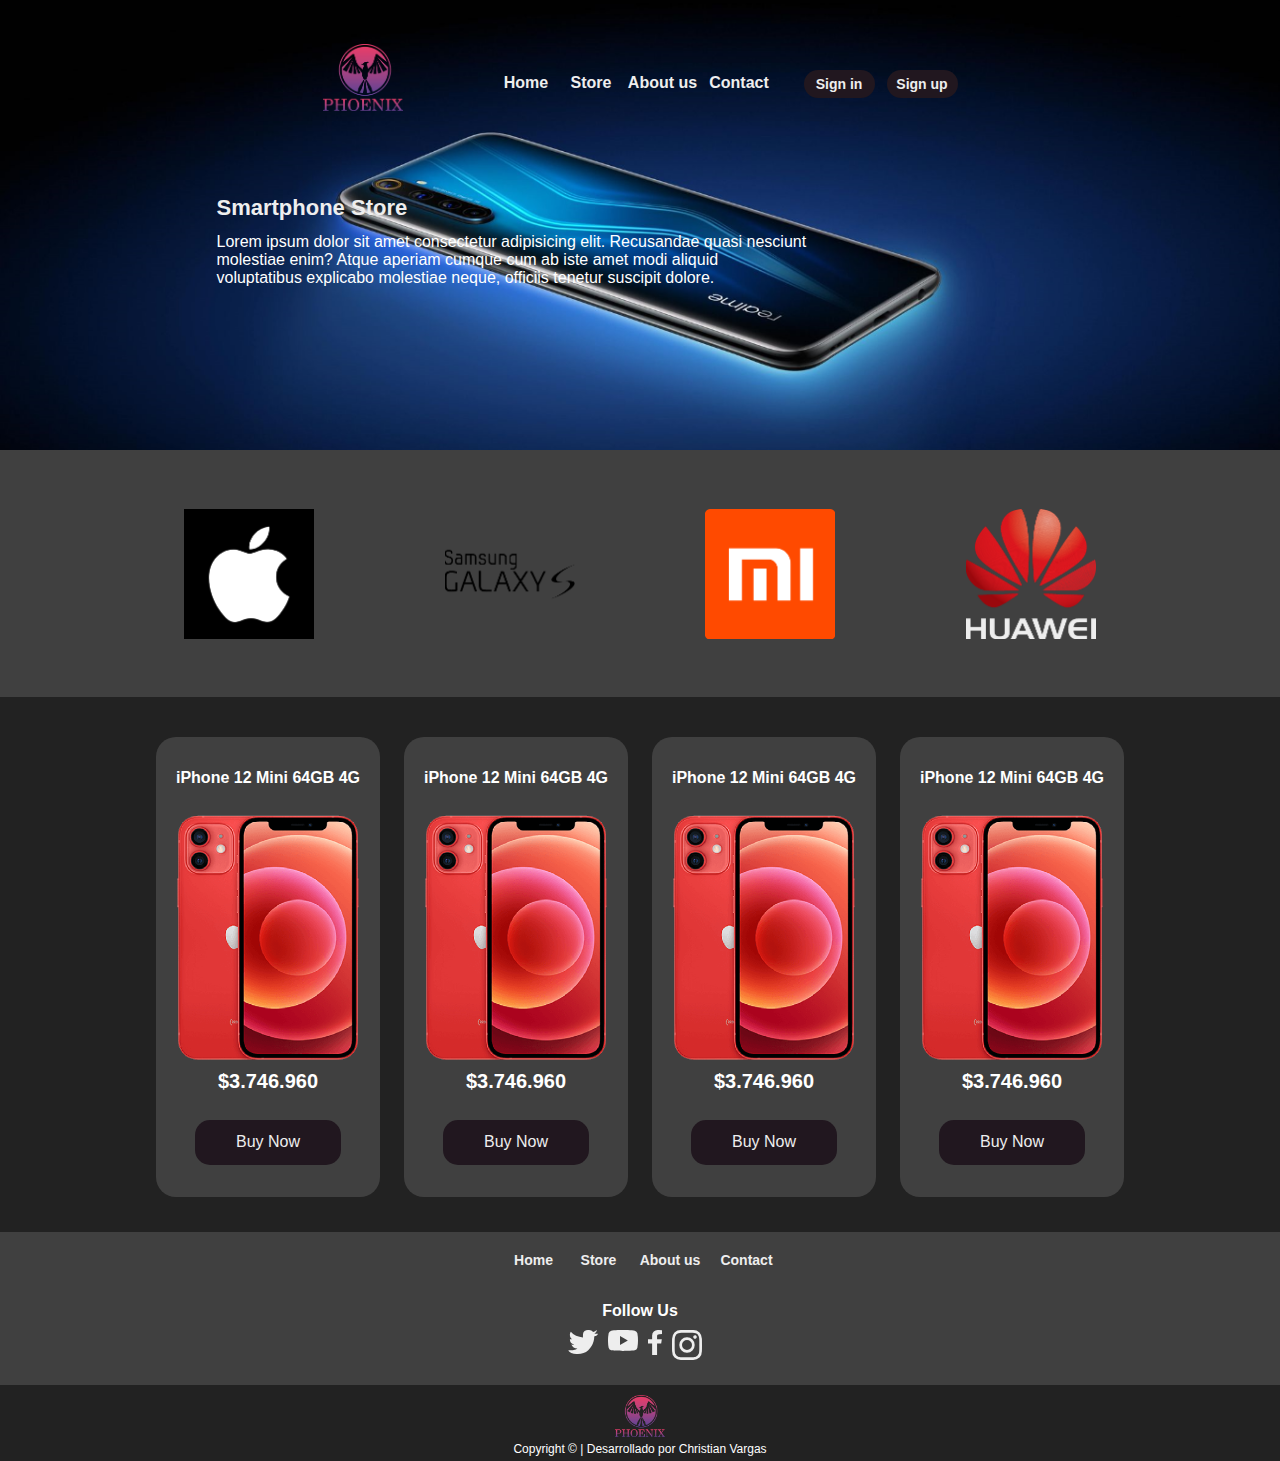
==== commit 293367c1: "Start of signIn: Responsive Design: mobile" ====
--- a/index.html
+++ b/index.html
@@ -37,8 +37,12 @@
                         </nav>
                     </div>
                     <div class="sessions sessions-header">
-                        <input class="btn btn-session login" type="button" value="Sign in">
-                        <input class="btn btn-session registre" type="button" value="Sign up">
+                        <a href="signIn.html">
+                            <input class="btn btn-session login" type="button" value="Sign in">
+                        </a>
+                        <a href="signUp.html">
+                            <input class="btn btn-session registre" type="button" value="Sign up">
+                        </a>
                     </div>
                 </div>
             </div>
@@ -134,8 +138,12 @@
                 </div>
                 <!-- botones de sesión -->
                 <div class="sessions btn-footer">
-                    <input class="btn btn-session" type="button" value="Sign in">
-                    <input class="btn btn-session" type="button" value="Sign up">
+                    <a href="signIn.html">
+                        <input class="btn btn-session" type="button" value="Sign in">
+                    </a>
+                    <a href="signUp.html">
+                        <input class="btn btn-session" type="button" value="Sign up">
+                    </a>
                 </div>
                 <div class="follows">
                     <!-- redes sociales -->
@@ -161,7 +169,7 @@
                     <img src="./assets/img/Logo.png" alt="">
                 </figure>
                 <p class="text-copyright">
-                    Copyright &copy; | Desarrollado por Cristian Vargas
+                    Copyright &copy; | Desarrollado por Christian Vargas
                 </p>
             </div>
         </footer>
--- a/css/style.css
+++ b/css/style.css
@@ -21,7 +21,7 @@
     color: #eeeeee;
 }
 
-p {
+p, label, input {
     color: white;
     font-size: 1.6rem;
     font-family: 'roboto', sans-serif;
@@ -320,4 +320,70 @@
 /* quitar los botones de la sesiones del header mobile */
 .sessions-header {
     display:none
-}+}
+
+/* SIGN IN */
+
+.logo-container {
+
+}
+
+.logo-sign {
+    margin: 0 auto;
+    margin-top: 17rem;
+    width: 17rem;
+    height: 14.3rem;
+}
+
+.text-container h1 {
+    margin: 0 auto;
+    margin-top: 5.8rem;
+    margin-bottom: 5rem;
+    text-align: center;
+}
+
+.form-container {
+    background-color: green;
+}
+
+.form-container form {
+    display: flex;
+    flex-direction: column;
+    justify-content: center;
+    align-items: center;
+}
+
+.form-items{
+    margin: 1rem 6.1rem;
+    width: 75%;
+}
+
+.form-items input {
+    font-size: 1.6rem;
+    width: 100%;
+    height: 3.8rem;
+    margin-top: 0.5rem;
+    border-radius: 6px;
+    border-radius: 6px;
+    border: none;
+    background-color: #404040;
+}
+
+.form-items input[type="text"] {
+    padding-left: 8px;
+}
+
+.form-items input:focus {
+    padding-left: 8px;
+    outline: none;
+    border-radius: 6px;
+    border: 1.5px solid #707070;
+}
+
+.sessions-registre {
+    flex-direction: column;
+}
+
+.signin {
+}
+
